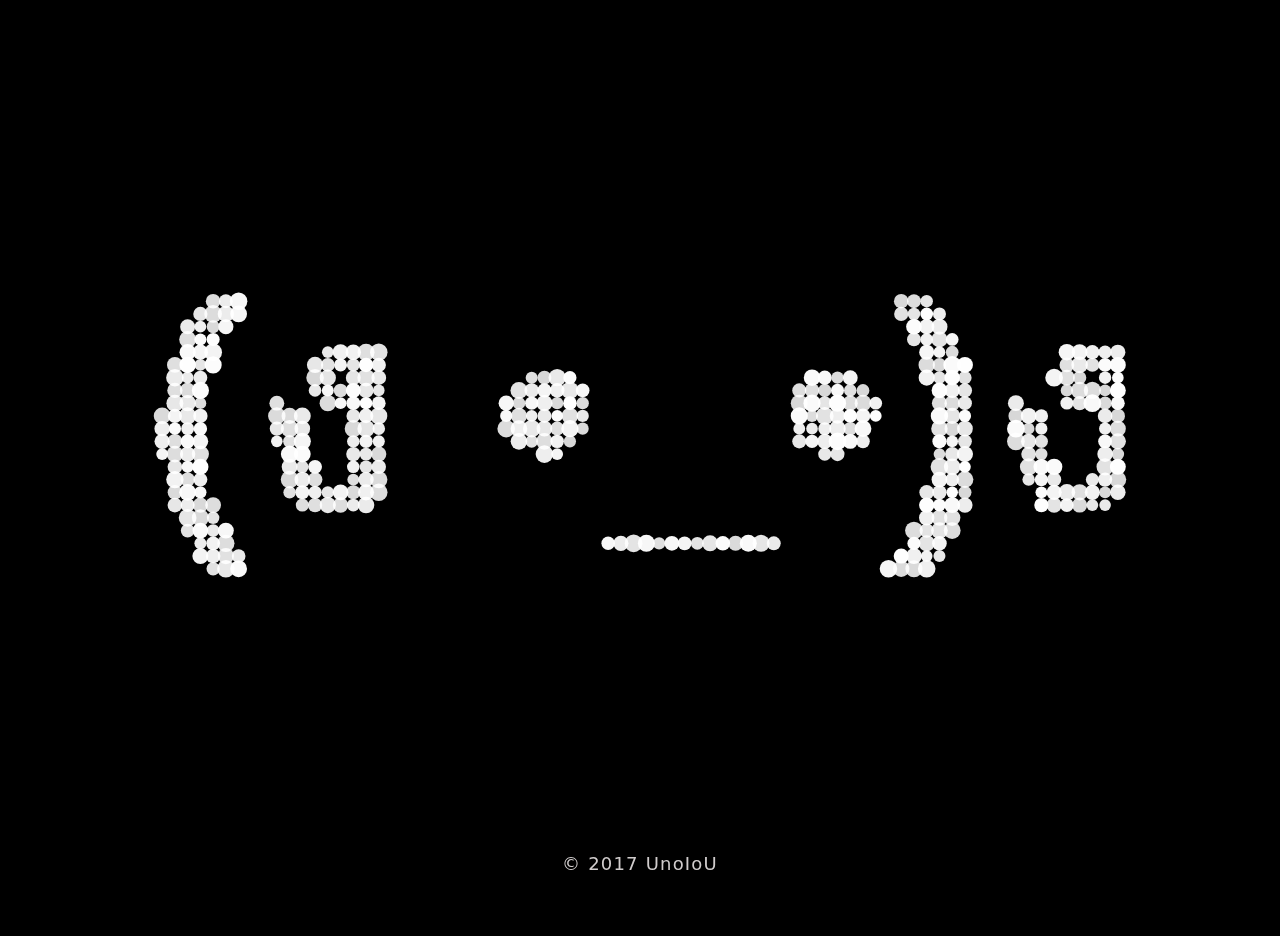
==== index.html @ 6763f4be "Add new features." ====
﻿<!DOCTYPE html>
<html>
	<head>
		<meta http-equiv="Content-Type" content="text/html; charset=UTF-8">
		<meta charset="UTF-8">
		<meta name="viewport" content="width=device-width, initial-scale=1, maximum-scale=1">
		<meta name="description" content="所爱隔山海，山海可平。">
		<meta name="love" content="x_x">
		<meta name="QQ" content="2191473948">
		<meta name="keywords" content="LaTina_817" >
		<meta name="author" content="LaTina_817,www.cmsax.top">
		<title>LaTina - 断舍离</title>
		<link href="css/Location.css" type="text/css" rel="stylesheet">
	</head>

    <body class="body--ready" data-pinterest-extension-installed="cr1.39.1">
        <canvas class="canvas" width="100%" height="905"></canvas>
	    <span class="copyright"><a href="http://blog.cmsax.top/">&copy; 2017 UnoIoU<br>
		    <p id='hitokoto'></p>
		    <script type="text/javascript" src="//api.i-meto.com/hitokoto?encode=js-html" async defer></script>
		    </a></span>
        
		<script src="js/Seffects.js" type="text/javascript"></script>
		
		<script>
			function bgChange(){
			var lis= $('.lib');
			for(var i=0; i<lis.length; i+=2)
			lis[i].style.background = 'rgba(246, 246, 246, 0.5)';
			}
			window.onload = bgChange;
		</script>
	</body>
	<div></div>
</html>
---- css/Location.css ----
html {
                height: 100%;
            }
            body {
                font-family: "Helvetica Neue", "Luxi Sans", "DejaVu Sans", Tahoma, "Hiragino Sans GB", "Microsoft Yahei", sans-serif;
                background: #000;
                color: #CFEBE4;
                font-size: 18px;
                line-height: 2;
                letter-spacing: 1.2px;
                margin: 0;
            }
            a {
                color: #ebf7f4;
            }
            /*.body--ready {
                background: -webkit-linear-gradient(top, rgb(203, 235, 219) 0%, rgb(55, 148, 192) 120%);
                background: -moz-linear-gradient(top, rgb(203, 235, 219) 0%, rgb(55, 148, 192) 120%);
                background: -o-linear-gradient(top, rgb(203, 235, 219) 0%, rgb(55, 148, 192) 120%);
                background: -ms-linear-gradient(top, rgb(203, 235, 219) 0%, rgb(55, 148, 192) 120%);
                background: linear-gradient(top, rgb(203, 235, 219) 0%, rgb(55, 148, 192) 120%);
            }*/
			
			* {
	margin:0;
	padding:0;
}
            #willerce {
   text-align: center;
   //max-width: 350px;
   animation: fade-in;
   animation-duration: 1s;
   -webkit-animation: fade-in 1s;
   margin: 10% auto auto;
   padding: 0px;
   //position:absolute;
	position:fixed;
left:0px;
top:2%;
//display:none;
transform: scale(0,0);
transition-property:width height;
transition-duration:2s;
transition-delay:0.8s;
 width: 100%;
}


.canvas {
    margin: 0 auto;
    display: block;
}
img#logo {
    width: 128px;
    background-size: cover;
    border-radius: 200px;
    box-shadow: 0px 0px 40px rgb(255, 255, 255);
    border: 3px solid rgba(255, 255, 255, 0.61);
    opacity: 1;
    margin: 0 auto;
    margin-top: 20px;
	margin-bottom: 20px;
	transition: all 1.0s;  
}
#logo:hover {
    box-shadow: 0 0 10px #fff;
    -webkit-box-shadow: 0 0 19px #fff;
    transform:rotate(360deg);
    -ms-transform:rotate(360deg); 	/* IE 9 */
    -moz-transform:rotate(360deg); 	/* Firefox */
    -webkit-transform:rotate(360deg); /* Safari �� Chrome */
    -o-transform:rotate(360deg); 	/* Opera */
    filter:progid:DXImageTransform.Microsoft.BasicImage(rotation=3);
}
.anniu {
  color: #3F3F3F99;
  font-weight: 500;
  font-size: 20px;
  background-color: rgba(255, 255, 255, 0.12);
  padding: 5px 9px;
  border-radius: 10px;
  margin-top: 10px;
}
.anniu:hover {
    color: #FFFFFFE6;
    background-color: rgba(255, 255, 255, 0.06);
    transition: all 350ms;
}
a {
    margin: 0 auto;
    line-height: 40px;
    text-align: center;
	text-decoration: none;
}

a:link, 
a:visited { 
color:#D0CCCC; 
text-decoration:none; 
} 
a:hover, 
a:active { 
color:#fff; 
text-decoration:none; 
}
 		
.copyright {
    bottom: 0;
    cursor: default;
    height: 6em;
    left: 0;
    line-height: 8em;
    position: absolute;
    text-align: center;
    width: 100%;
}
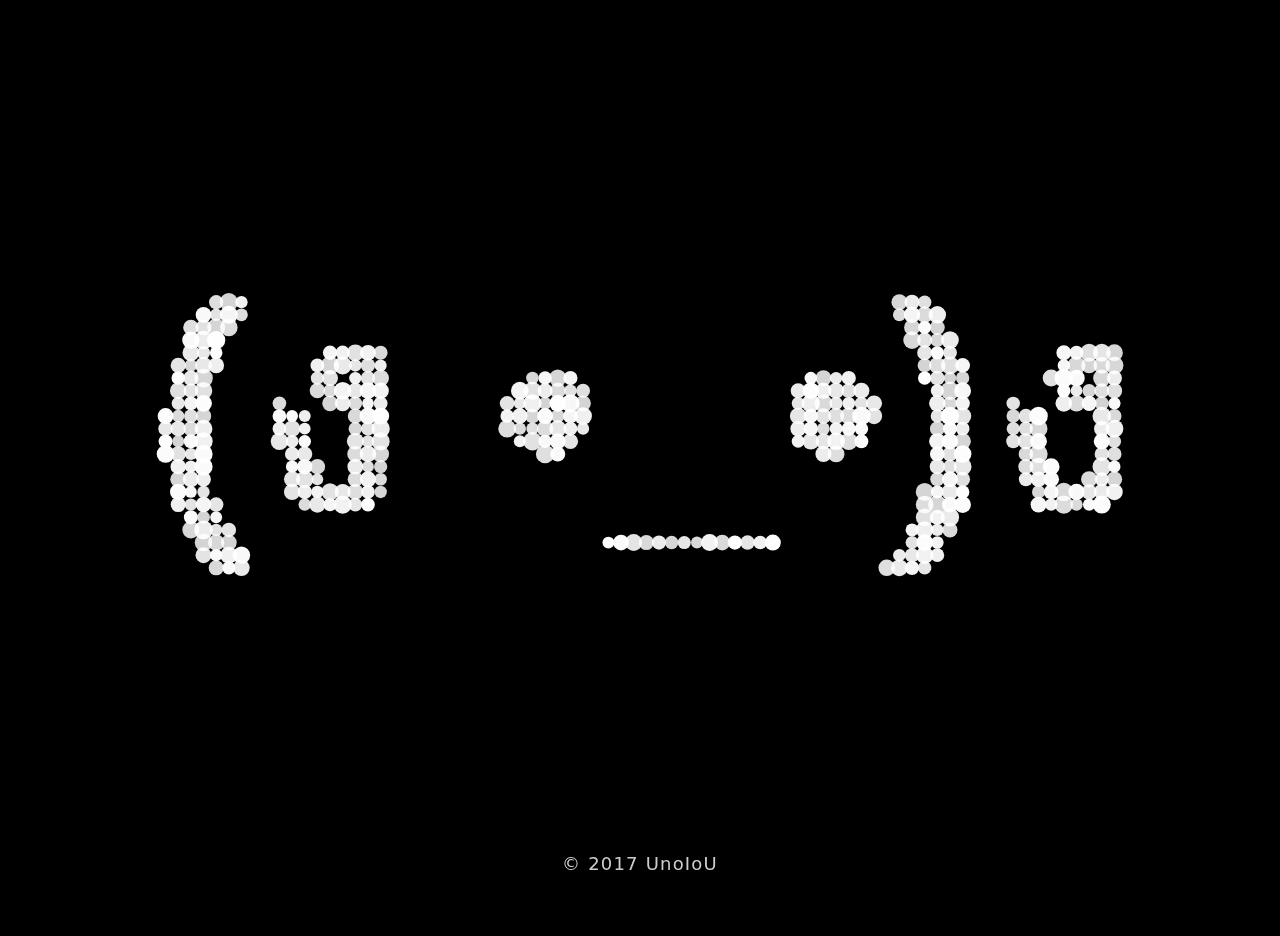
==== commit 3fddb192: "Update index.html" ====
--- a/index.html
+++ b/index.html
@@ -14,11 +14,11 @@
 	</head>
 
     <body class="body--ready" data-pinterest-extension-installed="cr1.39.1">
+	<script type="text/javascript" src="https://api.i-meto.com/hitokoto?encode=js-html" async defer></script>
         <canvas class="canvas" width="100%" height="905"></canvas>
 	    <span class="copyright"><a href="http://blog.cmsax.top/">&copy; 2017 UnoIoU<br>
-		    <p id='hitokoto'></p>
-		    <script type="text/javascript" src="//api.i-meto.com/hitokoto?encode=js-html" async defer></script>
-		    </a></span>
+		<p id='hitokoto'></p></a>
+	    </span>
         
 		<script src="js/Seffects.js" type="text/javascript"></script>
 		
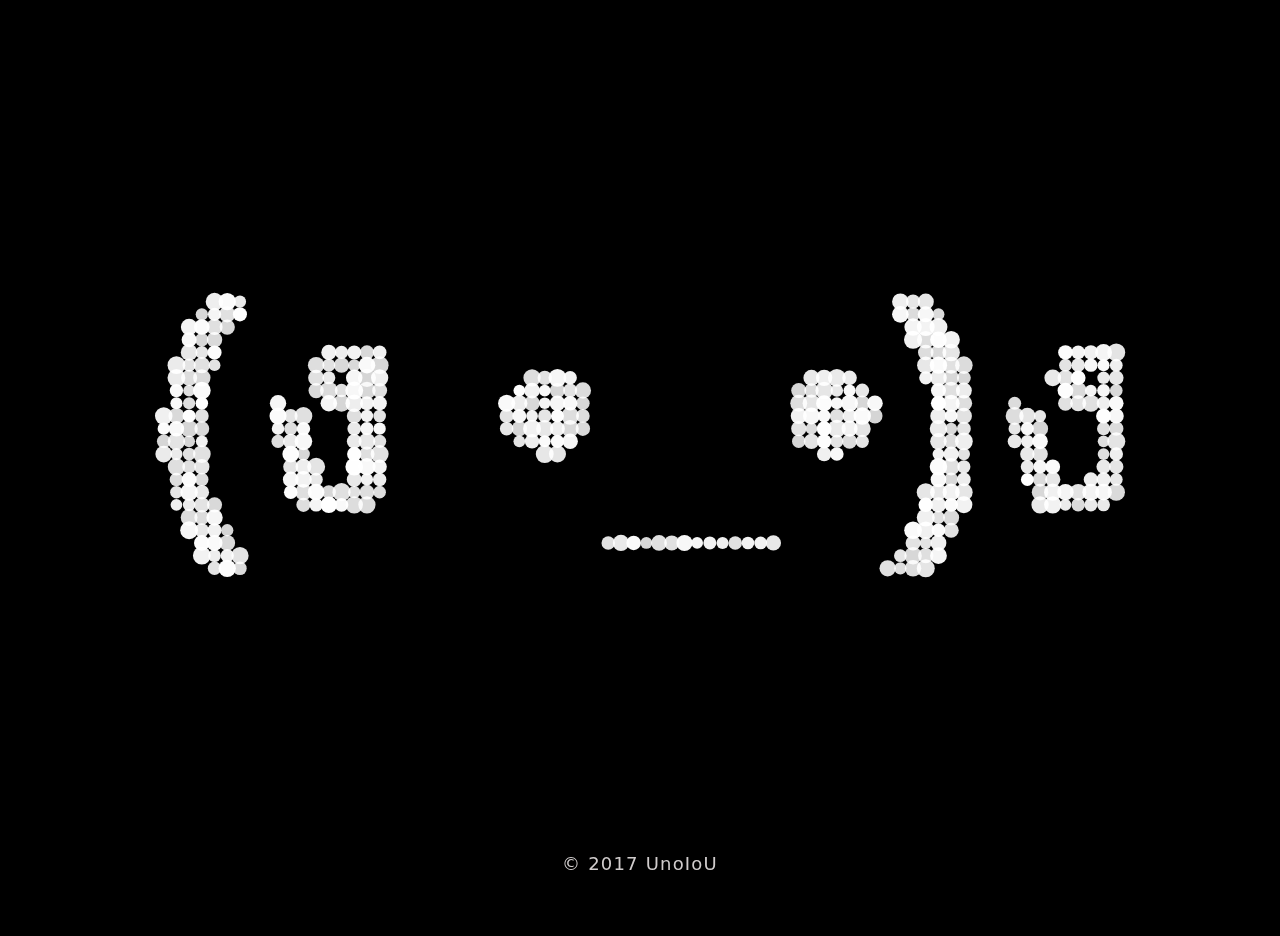
==== commit d57126bc: "Update index.html" ====
--- a/index.html
+++ b/index.html
@@ -17,8 +17,9 @@
 	<script type="text/javascript" src="https://api.i-meto.com/hitokoto?encode=js-html" async defer></script>
         <canvas class="canvas" width="100%" height="905"></canvas>
 	    <span class="copyright"><a href="http://blog.cmsax.top/">&copy; 2017 UnoIoU<br>
-		<p id='hitokoto'></p></a>
+		</a>
 	    </span>
+	    <p style="text-align:center; font-size:13px;" id='hitokoto'></p>
         
 		<script src="js/Seffects.js" type="text/javascript"></script>
 		
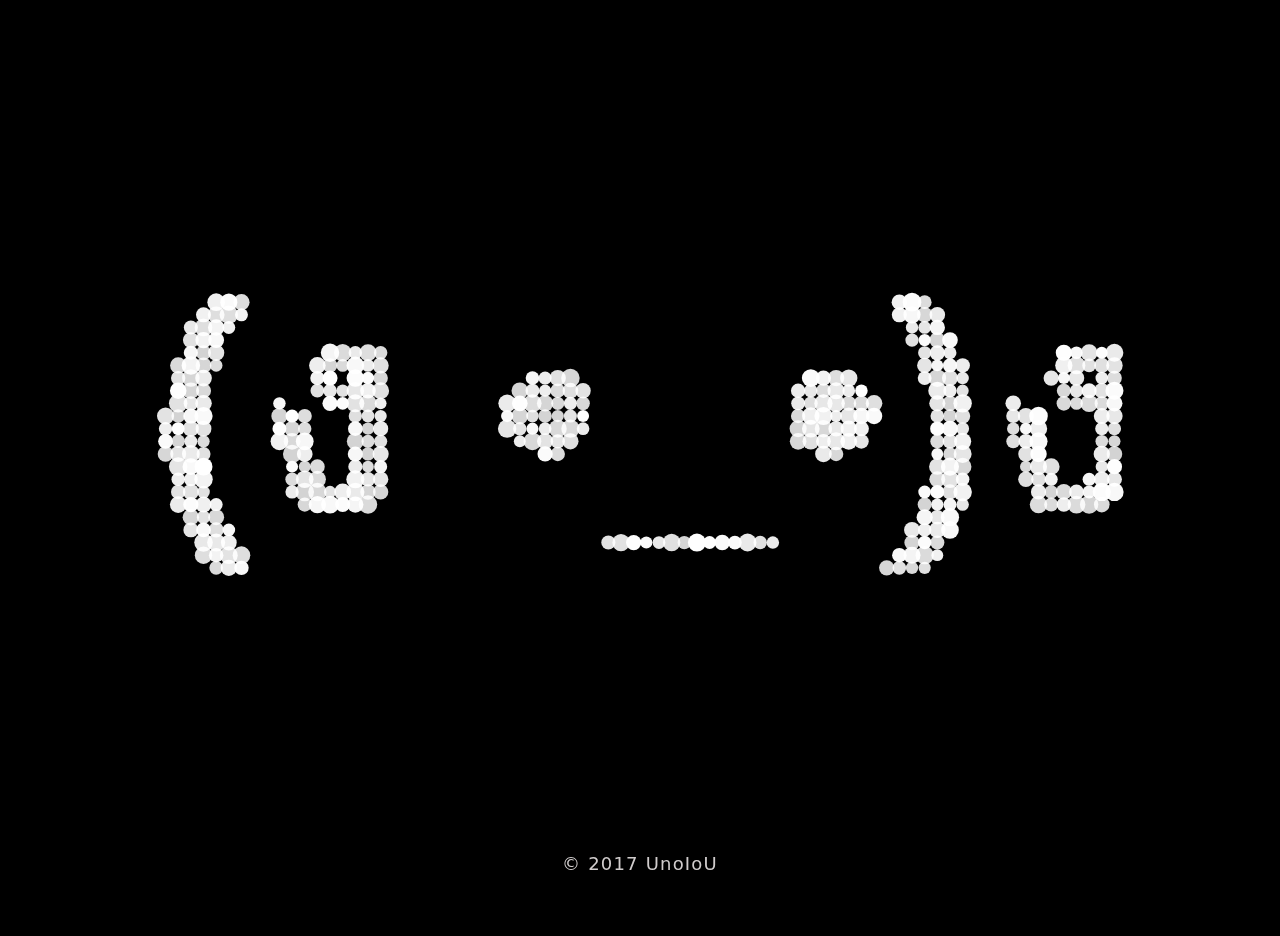
==== commit 71936957: "Update index.html" ====
--- a/index.html
+++ b/index.html
@@ -16,10 +16,11 @@
     <body class="body--ready" data-pinterest-extension-installed="cr1.39.1">
 	<script type="text/javascript" src="https://api.i-meto.com/hitokoto?encode=js-html" async defer></script>
         <canvas class="canvas" width="100%" height="905"></canvas>
+	    <p style="text-align:center; font-size:13px;" id='hitokoto'></p>
 	    <span class="copyright"><a href="http://blog.cmsax.top/">&copy; 2017 UnoIoU<br>
 		</a>
 	    </span>
-	    <p style="text-align:center; font-size:13px;" id='hitokoto'></p>
+	    
         
 		<script src="js/Seffects.js" type="text/javascript"></script>
 		
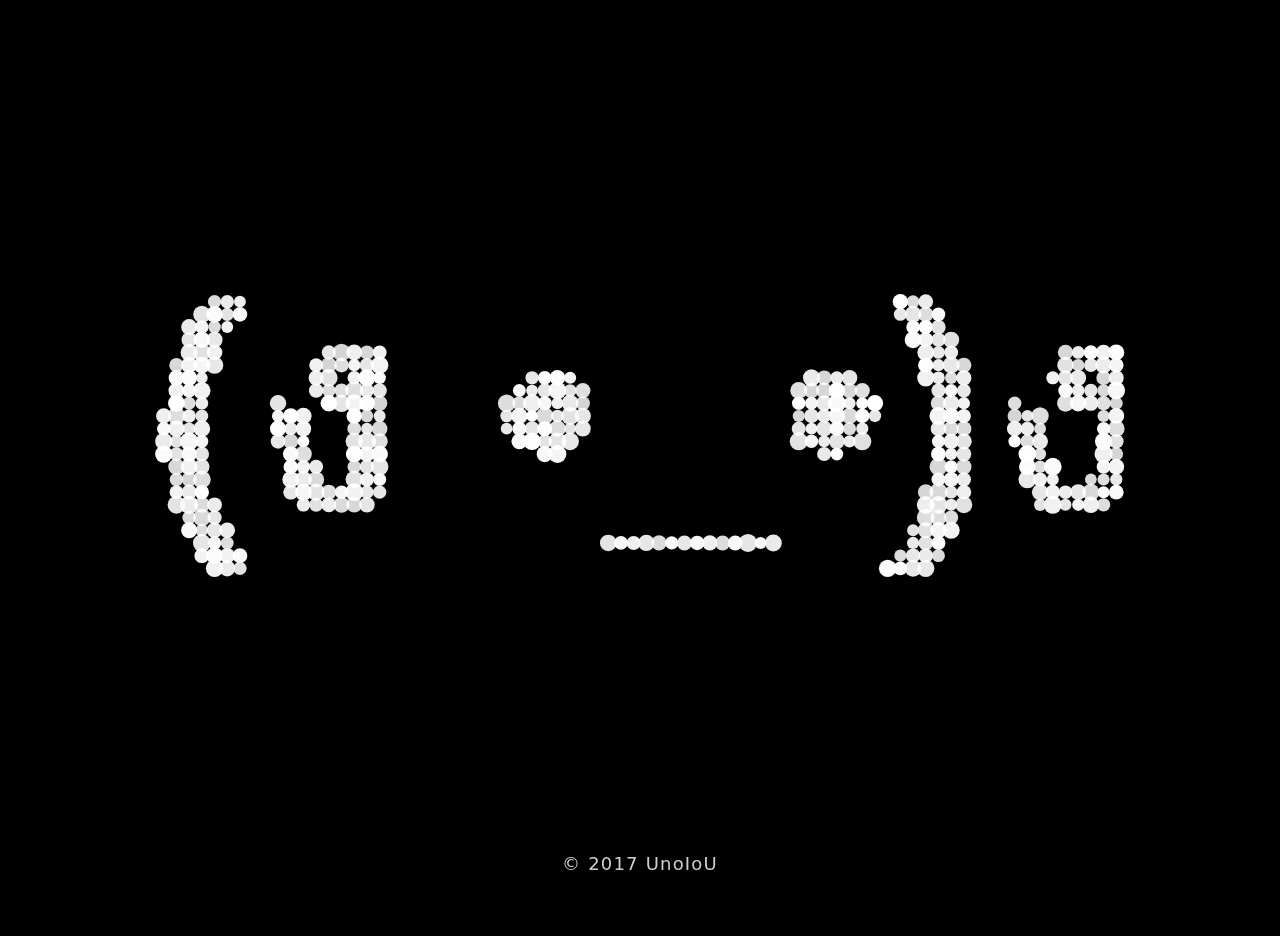
==== commit d2476402: "Update index.html" ====
--- a/index.html
+++ b/index.html
@@ -15,7 +15,7 @@
 
     <body class="body--ready" data-pinterest-extension-installed="cr1.39.1">
 	<script type="text/javascript" src="https://api.i-meto.com/hitokoto?encode=js-html" async defer></script>
-        <canvas class="canvas" width="100%" height="905"></canvas>
+        <canvas class="canvas" width="100%" height="900"></canvas>
 	    <p style="text-align:center; font-size:13px;" id='hitokoto'></p>
 	    <span class="copyright"><a href="http://blog.cmsax.top/">&copy; 2017 UnoIoU<br>
 		</a>
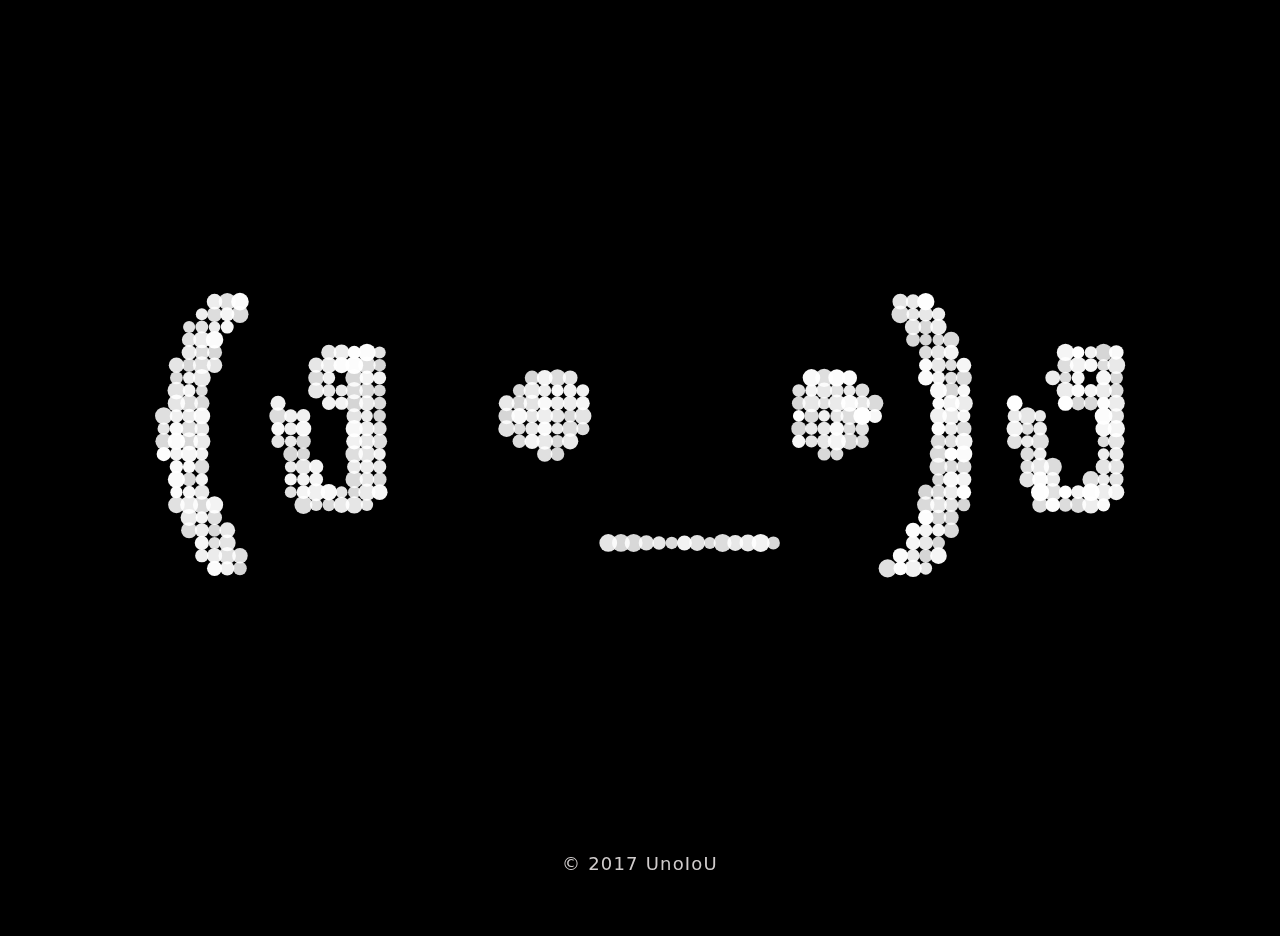
==== commit 57ab79bb: "Update index.html" ====
--- a/index.html
+++ b/index.html
@@ -11,6 +11,20 @@
 		<meta name="author" content="LaTina_817,www.cmsax.top">
 		<title>LaTina - 断舍离</title>
 		<link href="css/Location.css" type="text/css" rel="stylesheet">
+		<!-- GoStats JavaScript Based Code -->
+<script type="text/javascript" src="http://gostats.cn/js/counter.js"></script>
+<script type="text/javascript">
+_gos='monster.gostats.cn';
+_goa=486342;
+_got=4;
+_goi=1;
+_goz=0;
+_god='hits';
+_gol='';
+_GoStatsRun();
+</script>
+
+<!-- End GoStats JavaScript Based Code -->
 	</head>
 
     <body class="body--ready" data-pinterest-extension-installed="cr1.39.1">
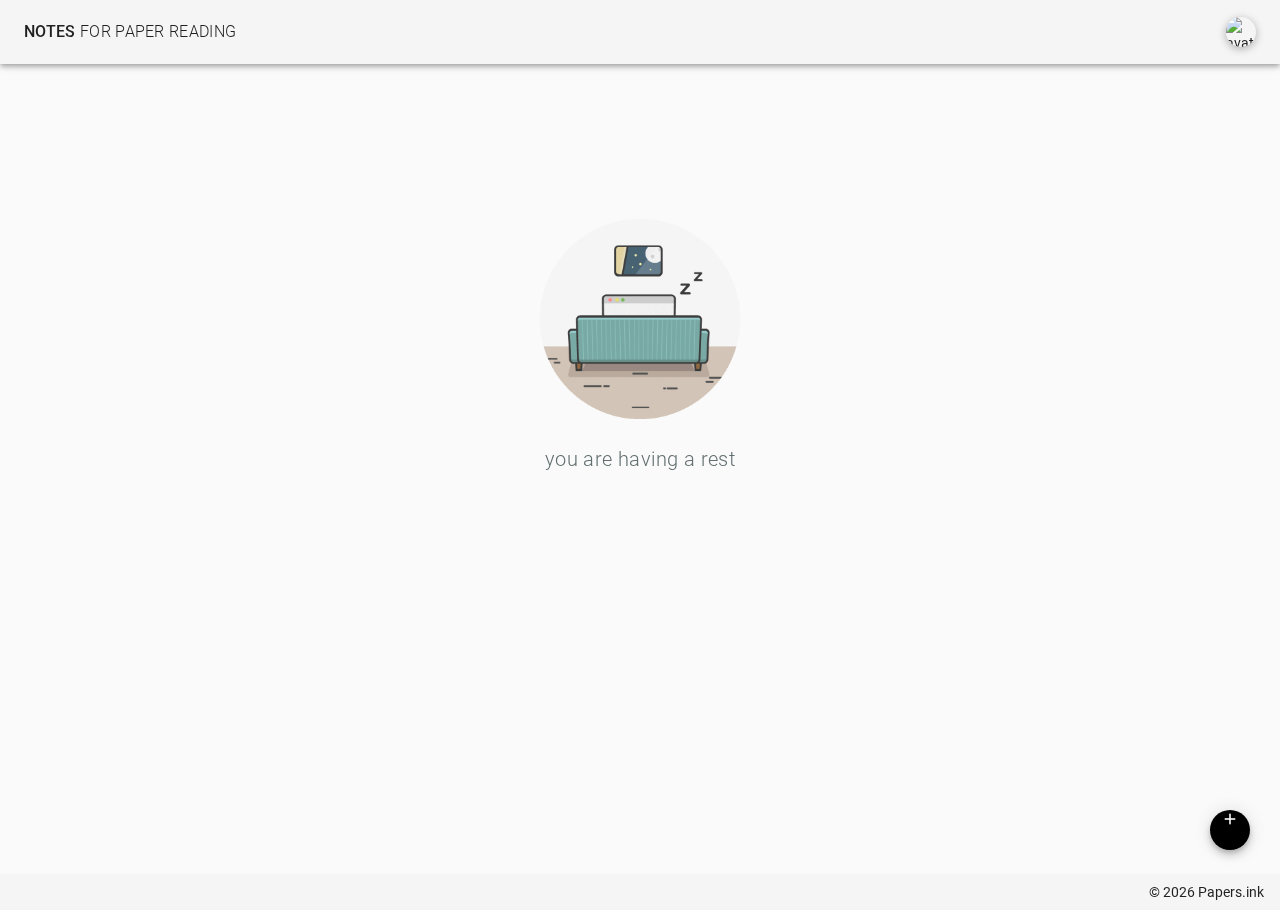
==== commit b027ea5b: "update functions" ====
--- a/index.html
+++ b/index.html
@@ -1,51 +1 @@
-﻿<!DOCTYPE html>
-<html>
-	<head>
-		<meta http-equiv="Content-Type" content="text/html; charset=UTF-8">
-		<meta charset="UTF-8">
-		<meta name="viewport" content="width=device-width, initial-scale=1, maximum-scale=1">
-		<meta name="description" content="所爱隔山海，山海可平。">
-		<meta name="love" content="x_x">
-		<meta name="QQ" content="2191473948">
-		<meta name="keywords" content="LaTina_817" >
-		<meta name="author" content="LaTina_817,www.cmsax.top">
-		<title>LaTina - 断舍离</title>
-		<link href="css/Location.css" type="text/css" rel="stylesheet">
-		<!-- GoStats JavaScript Based Code -->
-<script type="text/javascript" src="http://gostats.cn/js/counter.js"></script>
-<script type="text/javascript">
-_gos='monster.gostats.cn';
-_goa=486342;
-_got=4;
-_goi=1;
-_goz=0;
-_god='hits';
-_gol='';
-_GoStatsRun();
-</script>
-
-<!-- End GoStats JavaScript Based Code -->
-	</head>
-
-    <body class="body--ready" data-pinterest-extension-installed="cr1.39.1">
-	<script type="text/javascript" src="https://api.i-meto.com/hitokoto?encode=js-html" async defer></script>
-        <canvas class="canvas" width="100%" height="900"></canvas>
-	    <p style="text-align:center; font-size:13px;" id='hitokoto'></p>
-	    <span class="copyright"><a href="http://blog.cmsax.top/">&copy; 2017 UnoIoU<br>
-		</a>
-	    </span>
-	    
-        
-		<script src="js/Seffects.js" type="text/javascript"></script>
-		
-		<script>
-			function bgChange(){
-			var lis= $('.lib');
-			for(var i=0; i<lis.length; i+=2)
-			lis[i].style.background = 'rgba(246, 246, 246, 0.5)';
-			}
-			window.onload = bgChange;
-		</script>
-	</body>
-	<div></div>
-</html>
+<!DOCTYPE html><html lang=en><head><meta charset=utf-8><meta http-equiv=X-UA-Compatible content="IE=edge"><meta name=viewport content="width=device-width,initial-scale=1"><link rel=apple-touch-icon sizes=57x57 href=/apple-icon-57x57.png><link rel=apple-touch-icon sizes=60x60 href=/apple-icon-60x60.png><link rel=apple-touch-icon sizes=72x72 href=/apple-icon-72x72.png><link rel=apple-touch-icon sizes=76x76 href=/apple-icon-76x76.png><link rel=apple-touch-icon sizes=114x114 href=/apple-icon-114x114.png><link rel=apple-touch-icon sizes=120x120 href=/apple-icon-120x120.png><link rel=apple-touch-icon sizes=144x144 href=/apple-icon-144x144.png><link rel=apple-touch-icon sizes=152x152 href=/apple-icon-152x152.png><link rel=apple-touch-icon sizes=180x180 href=/apple-icon-180x180.png><!--[if IE]><link rel="icon" type="image/png" sizes="192x192" href="/android-icon-192x192.png"><![endif]--><link rel=icon type=image/png sizes=32x32 href=/favicon-32x32.png><link rel=icon type=image/png sizes=96x96 href=/favicon-96x96.png><link rel=icon type=image/png sizes=16x16 href=/favicon-16x16.png><link rel=manifest href=/manifest.json><meta name=msapplication-TileColor content=#ffffff><meta name=msapplication-TileImage content=/ms-icon-144x144.png><title>10 Days Paper Reading Challenge</title><link href=/css/app.b8c5ce0e.css rel=preload as=style><link href=/css/chunk-vendors.5a31a462.css rel=preload as=style><link href=/js/app.38ca1725.js rel=preload as=script><link href=/js/chunk-vendors.e5acd2a8.js rel=preload as=script><link href=/css/chunk-vendors.5a31a462.css rel=stylesheet><link href=/css/app.b8c5ce0e.css rel=stylesheet><link rel=icon type=image/png sizes=32x32 href=/img/icons/favicon-32x32.png><link rel=icon type=image/png sizes=16x16 href=/img/icons/favicon-16x16.png><link rel=manifest href=/manifest.json><meta name=theme-color content=#4DBA87><meta name=apple-mobile-web-app-capable content=no><meta name=apple-mobile-web-app-status-bar-style content=default><meta name=apple-mobile-web-app-title content="10 Days Paper Reading!"><link rel=apple-touch-icon href=/img/icons/apple-touch-icon-152x152.png><link rel=mask-icon href=/img/icons/safari-pinned-tab.svg color=#4DBA87><meta name=msapplication-TileImage content=/img/icons/msapplication-icon-144x144.png><meta name=msapplication-TileColor content=#000000></head><body><noscript><strong>We're sorry but papers doesn't work properly without JavaScript enabled. Please enable it to continue.</strong></noscript><div id=app></div><script src=/js/chunk-vendors.e5acd2a8.js></script><script src=/js/app.38ca1725.js></script></body></html>